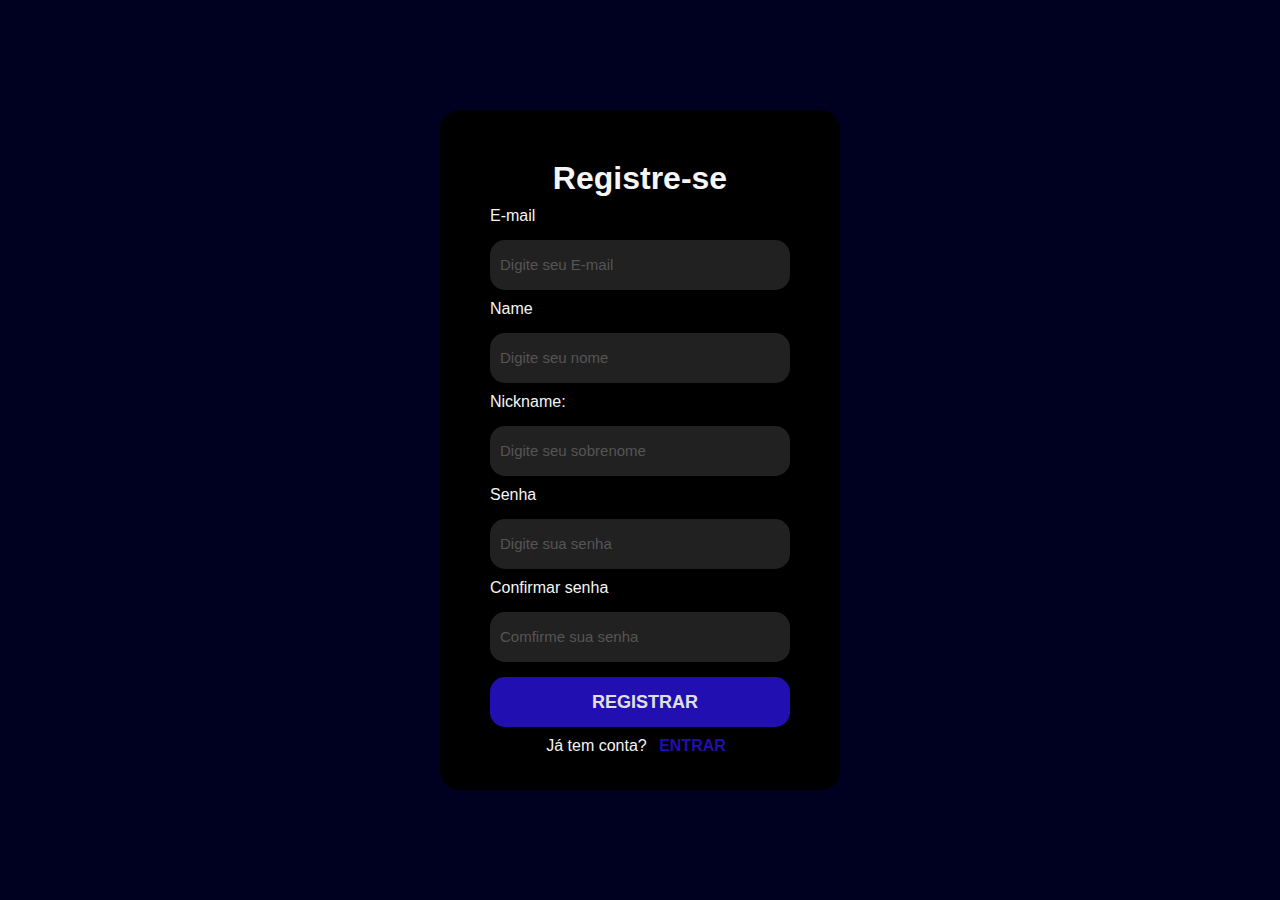
==== cadastro.html @ 317d01a7 "Primeira Versão" ====
<!DOCTYPE html>
<html lang="pt">
<head>
<link rel="stylesheet" href="nsei.css"></link>
<meta charset="UTF-8">
<title>Título da página</title>
</head>
<body>
<section class="acaixa" >
<div class="caixa">
<h1>
Registre-se
</h1>
<form>
<label for="gmail">E-mail</label>
<input type="email" name="gmail" placeholder="Digite seu E-mail">
<label for="pnome">Name</label>
<input type="text" name="nome" placeholder="Digite seu nome">
<label for="nick">Nickname:</label>
<input type="text" name="nick" placeholder="Digite seu sobrenome">
<label for="snh">Senha</label>
<input type="password" name="snh" placeholder="Digite sua senha">
<label for="snhconf">Confirmar senha</label>
<input type="password" name="snhconf" placeholder="Comfirme sua senha">
<input type="submit" value="Registrar" onclick="logar()">
<p>Já tem conta? <a href="index.html">Entrar</a></p>																							
						
</form>
</div>
</section>
<script src="java.js"></script>
</body>
</html>
---- nsei.css ----
*{
				margin: 0;
				padding: 0;
				box-sizing: border-box;
				font-family: Helvetica;
				border: none;
				color: whitesmoke;
				
}
body {
				background-color: #000020;
				overflow: hidden;
				
}
.acaixa{
				display: flex;
				height: 100vh;
				justify-content: center;
				align-items: center;
}
.caixa{
				background: #000000;
				width: 400px ;
				height: 680px;
				padding: 50px;
				border-radius: 20px;
}
.caixa h1{
				justify-content: center;
				text-align: center;
}
.caixa label{
				display: block;
				margin-top: 10px;
}
.caixa input{
				padding-left: 10px;
				margin-top: 15px;
				background-color: #212121;
				color: #e0e0e0;
				border: none;
				height: 50px;
				outline: #191d3d;				
				border-radius: 15px;
				width: 100%;
}
input::placeholder{
				font-size: 15px;
				color: #555555;
}
form [type="submit"]{
				display: block;
				background-color: #220fb2;
				font-size: 18px;
				text-transform: uppercase;
				font-weight: bold;
}
p{
				text-align: center;
				text-justify: center;
				padding-top: 10px;
				
}
a{
				padding: 8px;
				color: #220fb2;
				text-decoration: none;
				text-transform: uppercase;
				font-weight: bold;
}
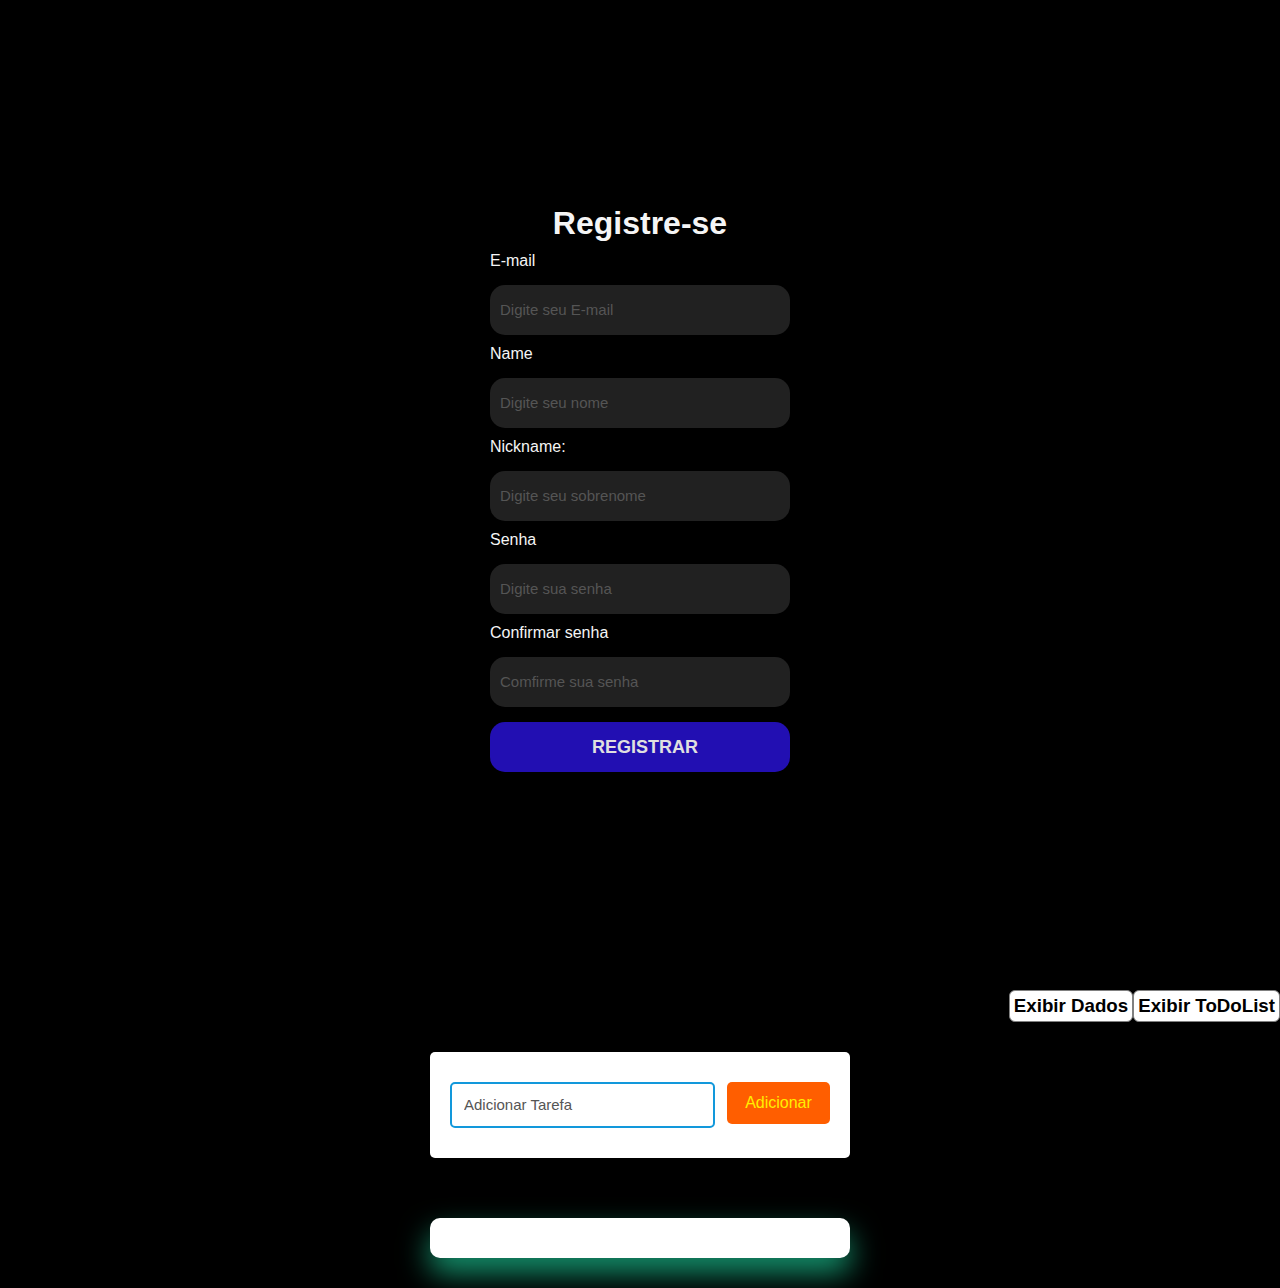
==== commit 985834da: "Javascript programado" ====
--- a/cadastro.html
+++ b/cadastro.html
@@ -6,28 +6,239 @@
 <title>Título da página</title>
 </head>
 <body>
-<section class="acaixa" >
-<div class="caixa">
-<h1>
-Registre-se
-</h1>
-<form>
-<label for="gmail">E-mail</label>
-<input type="email" name="gmail" placeholder="Digite seu E-mail">
-<label for="pnome">Name</label>
-<input type="text" name="nome" placeholder="Digite seu nome">
-<label for="nick">Nickname:</label>
-<input type="text" name="nick" placeholder="Digite seu sobrenome">
-<label for="snh">Senha</label>
-<input type="password" name="snh" placeholder="Digite sua senha">
-<label for="snhconf">Confirmar senha</label>
-<input type="password" name="snhconf" placeholder="Comfirme sua senha">
-<input type="submit" value="Registrar" onclick="logar()">
-<p>Já tem conta? <a href="index.html">Entrar</a></p>																							
-						
-</form>
+    <style>.container{
+        padding: 30px 40px;
+        width: 35%;
+        min-width: 500px;
+    }
+
+    .new-task-container input:focus{
+        outline: none;
+        border-color: rgb(122, 179, 36);
+    }
+    .new-task-container{
+        background-color: rgb(255, 255, 255);
+        padding: 30px 20px;
+        border-radius: 5px;
+        box-shadow: rgb(19, 167, 98);
+        display: flex;
+    }
+    .new-task-container input{
+        flex: 3;
+        font-size: 1rem;
+        border: 2px solid #1298db;
+        border-radius: 5px;
+        padding: 12px;
+        font-weight: 500;
+    }
+    .new-task-button {
+        flex: 1;
+        border-radius: 5px;
+        font-weight: 500;
+        height: 100%;
+        font-size: 1rem;
+        border: none;
+        background-color: rgb(255, 94, 0);
+        color: rgb(255, 238, 0);
+        padding: 12px;
+        margin-left: 12px;
+        cursor: pointer;
+    }
+    .tasks-container{
+        background-color: white;
+        padding: 20px 20px;
+        margin-top: 60px;
+        border-radius: 10px;
+        box-shadow: 0 15px 30px rgb(21, 146, 109);
+        width: 100%;
+    }
+    .new-task-checkbox {
+
+        display: block;
+        position: relative;
+        padding-left: 35px;
+        margin-bottom: 12px;
+        cursor: pointer;
+        font-size: 22px;
+        -webkit-user-select: none;
+        -moz-user-select: none;
+        -ms-user-select: none;
+        user-select: none;
+
+
+    }
+
+/*aaaaa */
+    .error {
+        border: 2px solid red !important;
+    }
+
+    .error::placeholder{
+        color: red;
+    }
+
+    .riscado{
+        text-decoration: line-through;
+    }
+
+    /* /aaaaa */
+
+    .item{
+        display: flex;
+        justify-content: space-between;
+        align-items: center;
+        margin-bottom:  6px;
+        margin-top: 6px;
+    }
+
+    .item a {
+        background-color: rgb(255, 0, 0);
+        color: white;
+        padding: 12px;
+        border-radius: 5px;
+    }
+    #ctds p{
+        color: white;
+    }
+    </style>
+<section class="acaixa">
+    <div class="caixa">
+        <h1>Registre-se</h1>
+        <form>
+            <label for="gmail">E-mail</label>
+            <input type="email" name="gmail" placeholder="Digite seu E-mail">
+            <label for="pnome">Name</label>
+            <input type="text" name="nome" placeholder="Digite seu nome">
+            <label for="nick">Nickname:</label>
+            <input type="text" name="nick" placeholder="Digite seu sobrenome">
+            <label for="snh">Senha</label>
+            <input type="password" name="snh" placeholder="Digite sua senha">
+            <label for="snhconf">Confirmar senha</label>
+            <input type="password" name="snhconf" placeholder="Comfirme sua senha">
+            <input value="Registrar" type="submit" onclick="logar(); return false">																							
+                                
+        </form>
+    </div>
+</section>
+<div id="menu">
+    <div  onclick="document.getElementById('ctds').style.display = 'block'; document.getElementsByClassName('container')[0].style.display = 'none';">
+        <h3>Exibir Dados</h3>
+    </div>
+    <div  onclick="document.getElementById('ctds').style.display = 'none'; document.getElementsByClassName('container')[0].style.display = 'block';">
+        <h3>Exibir ToDoList</h3>
+    </div>
 </div>
-</section>
+<div class="container" style="margin:auto;">
+    <div class="new-task-container">
+        <input type="text" class="new-task-input" placeholder="Adicionar Tarefa">
+        <button class="new-task-button" >Adicionar</button>
+    </div>
+    
+    <div class="tasks-container">
+    
+    </div>
+</div>
+<div id="ctds" style="display: none; margin: auto; margin-top: 40px; color: white;">
+    <h2 style="text-align: center; margin-bottom: 10px;">Dados Inseridos</h2>
+    <p id="email">Email: </p>
+    <p id="name">Nome: </p>
+    <p id="senha">Senha: </p>
+    <p id="nickname">Nickname: </p>
+</div>
+<script>
+    
+    const addCheck = document.createElement('input');
+        addCheck.setAttribute("type", "checkbox")
+        const inputElement = document.querySelector(".new-task-input");    
+        const addTaskButton = document.querySelector(".new-task-button");
+        const addTaskcheckbox = document.querySelector(".new-task-checkbox");
+
+        const tasksContainer = document.querySelector('.tasks-container')
+
+        const validateInput = () => inputElement.value.trim().length > 0;
+        
+
+        const handleAddTask = () => {
+            const inputIsValid = validateInput();
+
+            if (!inputIsValid) {
+                return inputElement.classList.add("error");
+            }
+
+            const taskItemContainer = document.createElement("div");
+            taskItemContainer.classList.add("item");
+
+            const taskContent = document.createElement("p");
+            taskContent.innerText = inputElement.value;
+            
+            taskContent.addEventListener("click", () => handleClick(taskContent))
+
+            
+
+            const deleteItem = document.createElement("a");
+            deleteItem.innerHTML = "X"
+
+            // ao clicar em cima da palavra, ou da caixa, a tarefa fica como "ok"
+            // criar caixa a frente do item da lista
+        
+
+            
+            deleteItem.addEventListener("click", () => 
+            handleDeleteClick(taskItemContainer, taskContent)
+            );
+            
+            taskItemContainer.appendChild(taskContent);
+            taskItemContainer.appendChild(deleteItem);
+
+            tasksContainer.appendChild(taskItemContainer);
+            
+
+            inputElement.value = "";
+
+        };
+
+        const handleClick = (conteudo) => {
+            const tasks = tasksContainer.childNodes;
+
+            
+
+            for (const task of tasks) {
+
+                if ((task.firstChild)===(conteudo)) {
+                    
+                    
+                    task.firstChild.classList.toggle("riscado");
+
+                }
+            }
+        };
+
+        const handleDeleteClick = (taskItemContainer, taskContent) => {
+            const tasks = tasksContainer.childNodes;
+
+            for (const task of tasks) {
+                if ((task.firstChild)===(taskContent)) {
+                    taskItemContainer.remove();
+                }
+            }
+        };
+
+
+
+        const handleInputChange = () => {
+            const inputIsValid = validateInput();
+
+            if (inputIsValid) {
+                return inputElement.classList.remove('error');
+            }
+        };
+
+        
+
+        addTaskButton.addEventListener("click", () => handleAddTask())
+
+        inputElement.addEventListener('change', () => handleInputChange())
+</script>
 <script src="java.js"></script>
 </body>
 </html>
--- a/nsei.css
+++ b/nsei.css
@@ -4,19 +4,21 @@
 				box-sizing: border-box;
 				font-family: Helvetica;
 				border: none;
-				color: whitesmoke;
+				
 				
 }
 body {
-				background-color: #000020;
+				background-color: #000000;
 				overflow: hidden;
+				color: whitesmoke;
 				
 }
 .acaixa{
 				display: flex;
-				height: 100vh;
+				height: 110vh;
 				justify-content: center;
 				align-items: center;
+				
 }
 .caixa{
 				background: #000000;
@@ -59,6 +61,7 @@
 				text-align: center;
 				text-justify: center;
 				padding-top: 10px;
+				color: black;
 				
 }
 a{
@@ -69,3 +72,20 @@
 				font-weight: bold;
 }
 
+#menu{
+    display: flex;
+    text-align: right;
+    justify-content: flex-end;
+}
+#menu div{
+    border: 1px solid gray;
+	padding: 4px;
+	color: #000000;
+	border-radius: 6px;
+	background-color: white;
+}
+#menu div:hover{
+	background: #000020;
+	color: white;
+	cursor: pointer;
+}